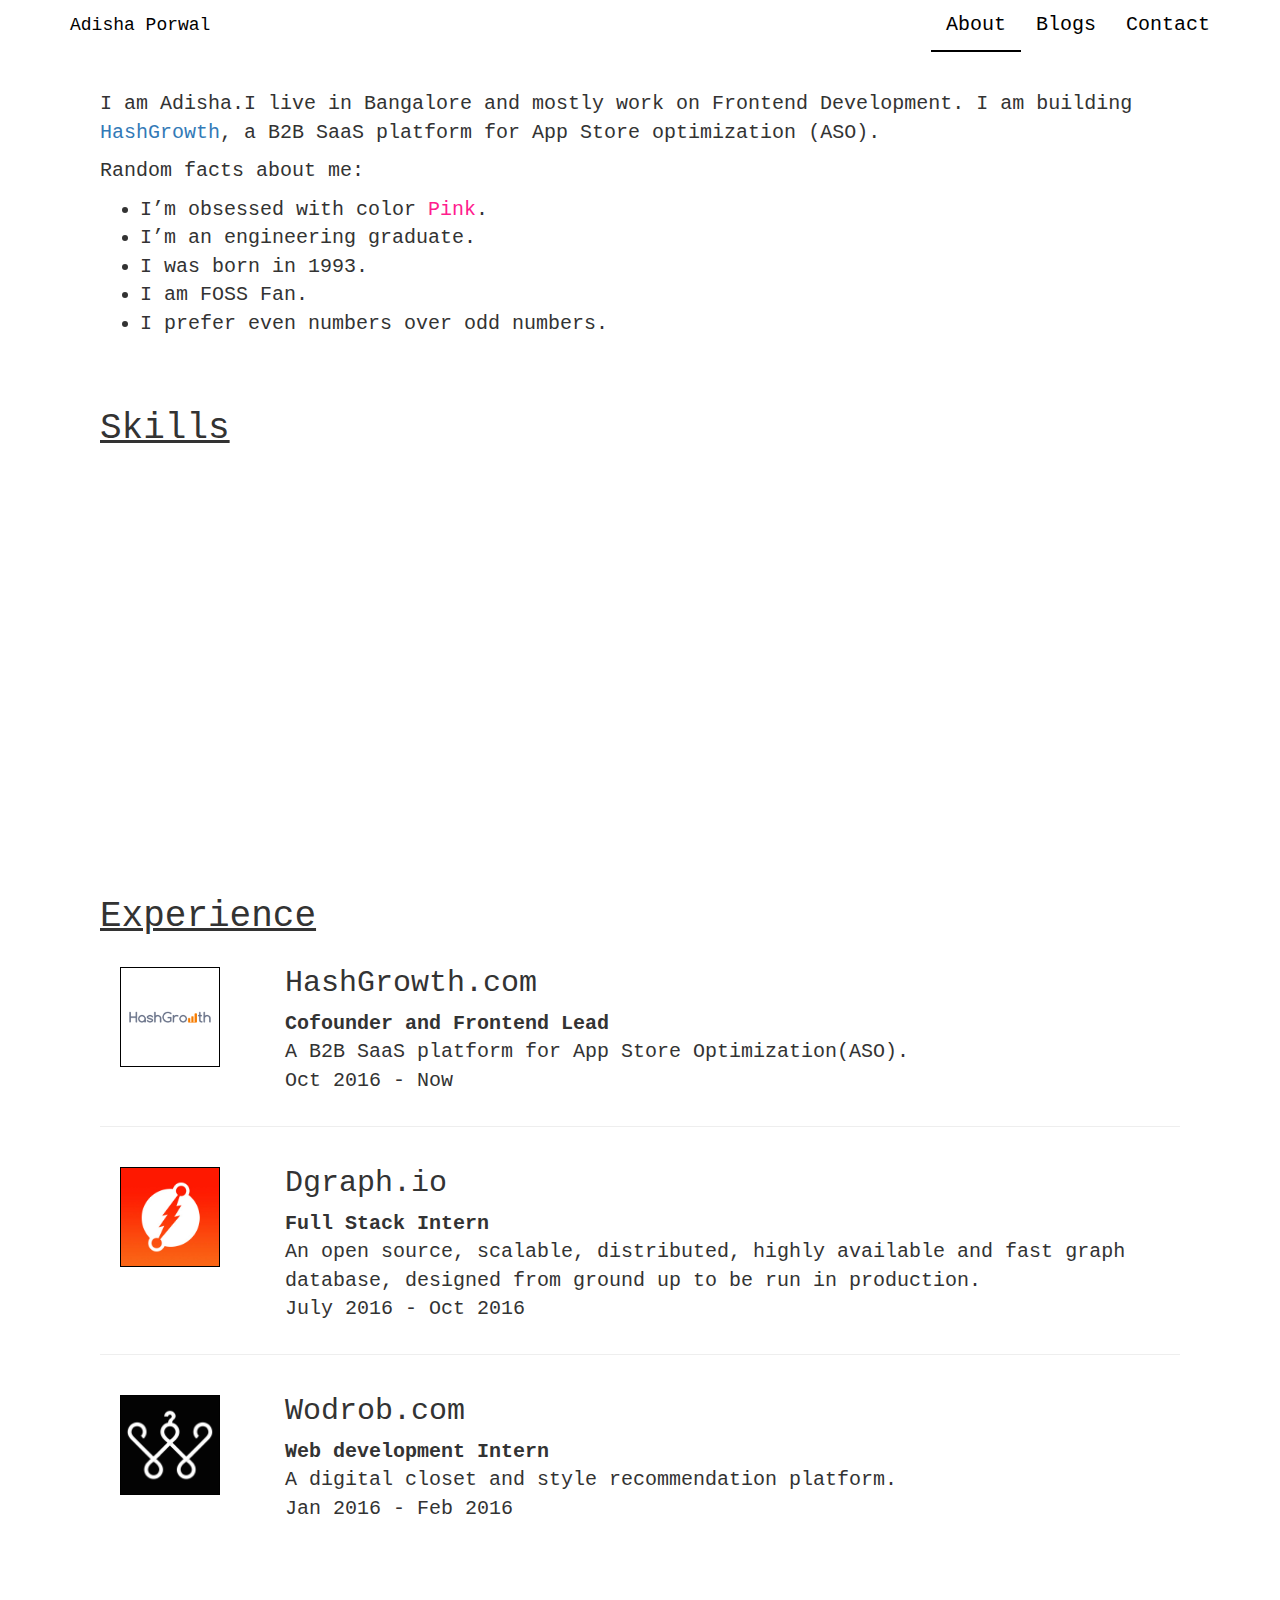
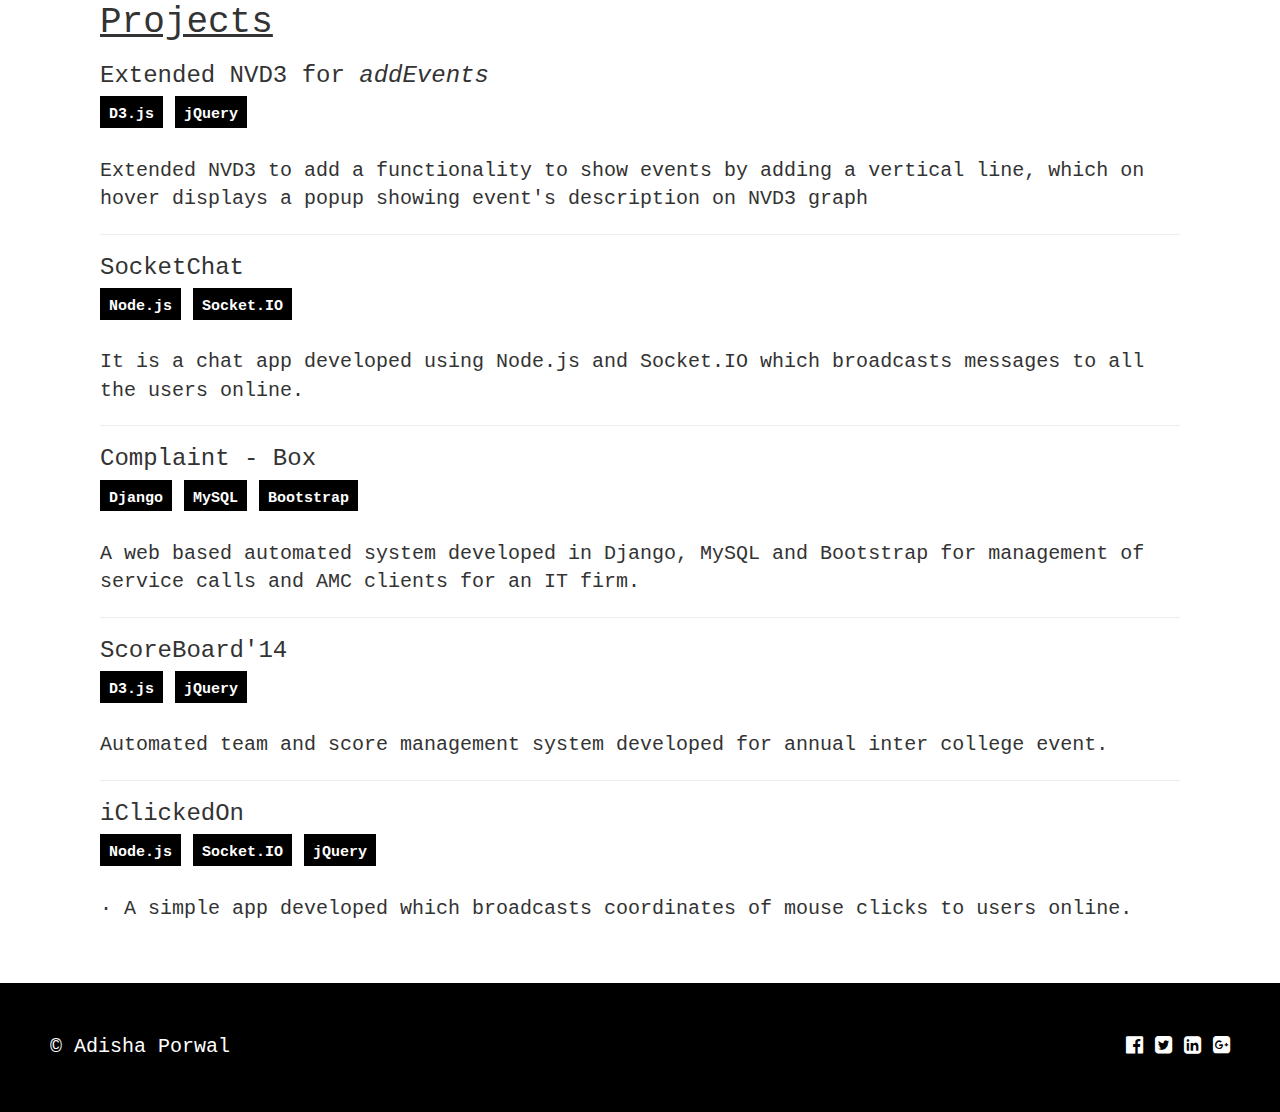
==== about.html @ d69782f2 "first iteration for website" ====
<!DOCTYPE html>
<html>

<head>
    <meta charset="utf-8" />
    <!-- Bootstrap CSS -->
    <link rel="stylesheet" href="css/bootstrap.min.css">
    <link rel="stylesheet" href="css/font-awesome.min.css">
    <link rel="stylesheet" href="css/style.css">
</head>

<body>
    <nav class="navbar navbar-findcond navbar-fixed-top">
        <div class="container">
            <div class="navbar-header">
                <button type="button" class="navbar-toggle collapsed" data-toggle="collapse" data-target="#navbar">
                    <span class="sr-only">Toggle navigation</span>
                    <span class="icon-bar"></span>
                    <span class="icon-bar"></span>
                    <span class="icon-bar"></span>
                </button>
                <a class="navbar-brand" href="index.html">Adisha Porwal</a>
            </div>
            <div class="collapse navbar-collapse" id="navbar">
                <ul class="nav navbar-nav navbar-right">
                    <li class="active"><a href="about.html">About</a></li>
                    <li><a href="#">Blogs</a></li>
                    <li><a href="contact.html">Contact</a></li>
                </ul>
            </div>
        </div>
    </nav>
    <div class="container margin-top">
        <div class="content">
            <p>
                I am Adisha.I live in Bangalore and mostly work on Frontend Development. I am building <a href="http://hashgrowth.com">HashGrowth</a>, a B2B SaaS platform for App Store optimization (ASO).
            </p>
            <p>Random facts about me:</p>
            <ul>
                <li>I’m obsessed with color <span class="pink">Pink</span>.</li>
                <li>I’m an engineering graduate.</li>
                <li>I was born in 1993.</li>
                <li>I am FOSS Fan.</li>
                <li>I prefer even numbers over odd numbers.</li>
            </ul>
            <!-- <p>
            I’m always looking to collaborate on interesting projects with awesome people. Need a hand? I have two – <a href="mailto:porwaladisha@gmail.com">mail me</a>
            </p> -->
            <h1 class="margin-top "><u>Skills</u></h1>
            <div>
                <svg class="skills1">
                </svg>
                <svg class="skills2">
                </svg>
            </div>
            <h1 class=""><u>Experience</u></h1>
            <div>
                <div class="row">
                    <div class="col-md-2">
                        <img src="images/hashgrowth.png" class="img-responsive company-logo">
                    </div>
                    <div class="col-md-10">
                        <h2><a class="company" href="http://hashgrowth.com" target="_blank">HashGrowth.com</a></h2>
                        <strong>Cofounder and Frontend Lead</strong>
                        <p>A B2B SaaS platform for App Store Optimization(ASO).<br>Oct 2016 - Now</p>
                    </div>
                </div>
            </div>
            <hr>
            <div>
                <div class="row">
                    <div class="col-md-2">
                        <img src="images/dgraph.jpg" class="img-responsive company-logo">
                    </div>
                    <div class="col-md-10">
                        <h2><a class="company" href="http://dgraph.io" target="_blank">Dgraph.io</a></h2>
                        <strong>Full Stack Intern</strong>
                        <p>An open source, scalable, distributed, highly available and fast graph database, designed from ground up to be run in production.<br>July 2016 - Oct 2016</p>
                    </div>
                </div>
            </div>
            <hr>
            <div>
                <div class="row">
                    <div class="col-md-2">
                        <img src="images/wodrob.jpg" class="img-responsive company-logo">
                    </div>
                    <div class="col-md-10">
                        <h2><a class="company" href="http://wodrob.com" target="_blank">Wodrob.com</a></h2>
                        <strong>Web development Intern</strong>
                        <p>A digital closet and style recommendation platform.<br>Jan 2016 - Feb 2016</p>
                    </div>
                </div>
            </div>
            <h1 class=" margin-top"><u>Projects</u></h1>
            <div>
                <h3>Extended NVD3 for <i>addEvents</i></h3>
                <span class="label label-black">D3.js</span>
                <span class="label label-black">jQuery</span>
                <br>
                <br>
                <p>Extended NVD3 to add a functionality to show events by adding a vertical line, which on hover displays a popup showing event's description on NVD3 graph</p>
            </div>
            <hr>
            <div>
                <h3>SocketChat</h3>
                <span class="label label-black">Node.js</span>
                <span class="label label-black">Socket.IO</span>
                <br>
                <br>
                <p>It is a chat app developed using Node.js and Socket.IO which broadcasts messages to all the users online.</p>
            </div>
            <hr>
            <div>
                <h3>Complaint - Box</h3>
                <span class="label label-black">Django</span>
                <span class="label label-black">MySQL</span>
                <span class="label label-black">Bootstrap</span>
                <br>
                <br>
                <p>A web based automated system developed in Django, MySQL and Bootstrap for management of service calls and AMC clients for an IT firm.</p>
            </div>
            <hr>
            <div>
                <h3>ScoreBoard'14</i></h3>
                <span class="label label-black">D3.js</span>
                <span class="label label-black">jQuery</span>
                <br>
                <br>
                <p>Automated team and score management system developed for annual inter college event.</p>
            </div>
            <hr>
            <div>
                <h3>iClickedOn</h3>
                <span class="label label-black">Node.js</span>
                <span class="label label-black">Socket.IO</span>
                <span class="label label-black">jQuery</span>
                <br>
                <br>
                <p>· A simple app developed which broadcasts coordinates of mouse clicks to users online.</p>
            </div>
        </div>
    </div>
    <div class="footer">
        © Adisha Porwal
        <div class="pull-right">
            <a href="https://www.facebook.com/i.adisha" class="footer-icon"><i class="fa fa-facebook-official" aria-hidden="true"></i></a>
            <a href="https://twitter.com/TheAdisha" class="footer-icon"><i class="fa fa-twitter-square" aria-hidden="true"></i></a>
            <a href="https://www.linkedin.com/in/adishaporwal/" class="footer-icon"><i class="fa fa-linkedin-square" aria-hidden="true"></i></a>
            <a href="https://plus.google.com/111104287360906217110" class="footer-icon"><i class="fa fa-google-plus-square" aria-hidden="true"></i></a>
        </div>
    </div>
    <!-- Scripts -->
    <script type="text/javascript" src="js/jquery.min.js"></script>
    <script type="text/javascript" src="js/bootstrap.min.js"></script>
    <script src="http://d3js.org/d3.v3.min.js"></script>
    <script>
    function createSkills(svg, json) {
        /* Define the data for the circles */
        var elem = svg.selectAll("g myCircleText")
            .data(json.nodes)

        console.log(elem);
        /*Create and place the "blocks" containing the circle and the text */
        var elemEnter = elem.enter()
            .append("g")
            .attr("transform", function(d) {
                return "translate(" + d.x + ",80)"
            })

        /*Create the circle for each block */
        var circle = elemEnter.append("circle")
            .attr("r", function(d) {
                return d.r
            })
            .attr("stroke", "black")
            .attr("stroke-width", "10px")
            .attr("fill", "white")
            .attr("stroke-dasharray", function(d) {
                return d.arr + " 503"
            })

        /* Create the text for each block */
        elemEnter.append("text")
            .attr("dx", function(d) {
                return d.left
            })
            .text(function(d) {
                return d.label
            })
    }
    var svg = d3.select(".skills1"),
        json = {
            "nodes": [{
                "x": 80,
                "r": 70,
                "left": -55,
                "arr": 500,
                "label": "JavaScript"
            }, {
                "x": 260,
                "r": 70,
                "left": -35,
                "arr": 400,
                "label": "jQuery"
            }, {
                "x": 440,
                "r": 70,
                "left": -25,
                "arr": 380,
                "label": "NVD3"
            }, {
                "x": 620,
                "r": 70,
                "left": -35,
                "arr": 290,
                "label": "Node.js"
            }, {
                "x": 800,
                "r": 70,
                "left": -25,
                "arr": 500,
                "label": "HTML"
            }, {
                "x": 980,
                "r": 70,
                "left": -35,
                "arr": 500,
                "label": "CSS"
            }]
        };
    createSkills(svg, json);
    svg = d3.select(".skills2");
    json = {
        "nodes": [{
            "x": 80,
            "r": 70,
            "left": -50,
            "arr": 500,
            "label": "Bootstrap"
        }, {
            "x": 260,
            "r": 70,
            "left": -50,
            "arr": 390,
            "label": "MySQL"
        }, {
            "x": 980,
            "r": 70,
            "left": -50,
            "arr": 430,
            "label": "Linux"
        }, {
            "x": 440,
            "r": 70,
            "left": -50,
            "arr": 220,
            "label": "Golang"
        }, {
            "x": 620,
            "r": 70,
            "left": -50,
            "arr": 250,
            "label": "Python"
        }, {
            "x": 800,
            "left": -50,
            "r": 70,
            "arr": 430,
            "label": "Git"
        }]
    };
    createSkills(svg, json);
    </script>
</body>

</html>
---- css/style.css ----
#return-to-top {
    position: fixed;
    bottom: 20px;
    right: 20px;
    background-color: #ff9999;
    width: 30px;
    height: 30px;
    display: block;
    text-decoration: none;
    border-radius: 100%;
    display: none;
}

#return-to-top span {
    color: #fff;
    padding: 3px 5px;
    position: relative;
}

nav.navbar-findcond {
    background: #fff;
    border-color: #fff;
}

nav.navbar-findcond a {
    color: #000;
}

nav.navbar-findcond ul.navbar-nav a {
    color: #000;
    border-style: solid;
    border-width: 0 0 2px 0;
    border-color: #fff;
}

nav.navbar-findcond ul.navbar-nav li.active a {
    color: #000;
    border-style: solid;
    border-width: 0 0 2px 0;
    border-color: #000;
}

nav.navbar-findcond ul.navbar-nav a:hover,
nav.navbar-findcond ul.navbar-nav a:visited,
nav.navbar-findcond ul.navbar-nav a:focus,
nav.navbar-findcond ul.navbar-nav a:active {
    background: #fff;
}

nav.navbar-findcond ul.navbar-nav a:hover {
    border-color: #000;
}

nav.navbar-findcond li.divider {
    background: #ccc;
}

nav.navbar-findcond button.navbar-toggle {
    background: #000;
    border-radius: 2px;
}

nav.navbar-findcond button.navbar-toggle:hover {
    background: #999;
}

nav.navbar-findcond button.navbar-toggle > span.icon-bar {
    background: #fff;
}

nav.navbar-findcond ul.dropdown-menu {
    border: 0;
    background: #fff;
    border-radius: 4px;
    margin: 4px 0;
    box-shadow: 0 0 4px 0 #ccc;
}

nav.navbar-findcond ul.dropdown-menu > li > a {
    color: #444;
}

nav.navbar-findcond ul.dropdown-menu > li > a:hover {
    background: #000;
    color: #fff;
}

nav.navbar-findcond span.badge {
    background: #000;
    font-weight: normal;
    font-size: 11px;
    margin: 0 4px;
}

nav.navbar-findcond span.badge.new {
    background: rgba(255, 0, 0, 0.8);
    color: #fff;
}

body {
    font-family: "Courier";
    font-size: 20px;
}

.intro-div button {
    border: 1px solid #fff;
    color: #fff;
    padding: 2px 5px;
    font-size: 20px;
    background-color: #000;
}

.intro-div {
    height: 100vh;
    min-height: 100%;
    max-height: 100%;
    color: #fff;
    background-color: #000;
    padding-left: 15%;
    padding-top: 15%;
}

.intro-div p {
    font-size: 40px;
    white-space: nowrap;
    overflow: hidden;
    width: 20em;
    animation: type 4s steps(30, end);
}

.intro-div p:nth-child(2) {
    animation: type2 8s steps(40, end);
}

.intro-div p a {
    text-decoration: none;
}


/*
.intro-div p span {
    animation: blink 2s infinite;
}
*/

@keyframes type {
    from {
        width: 0;
    }
}

@keyframes type2 {
    0% {
        width: 0;
    }
    50% {
        width: 0;
    }
    100% {
        width: 100;
    }
}


/*@keyframes blink {
    to {
        opacity: .0;
    }
}
*/

::selection {
    background: black;
}

.know-more-btn {
    -webkit-animation: seconds 1.0s forwards;
    -webkit-animation-iteration-count: 1;
    -webkit-animation-delay: 8s;
    animation: seconds 1.0s forwards;
    animation-iteration-count: 1;
    animation-delay: 8s;
    visibility: hidden;
}

@keyframes seconds {
    0% {
        opacity: 0;
    }
    100% {
        visibility: visible;
        opacity: 1;
    }
}

.hide {
    display: none;
}

.margin-top {
    margin-top: 70px;
}

.content {
    padding: 20px 30px;
    min-height: 500px;
}

.label-black {
    background-color: #000;
    padding-top: 10px;
    border-radius: 0px;
}

.skills1,
.skills2 {
    width: 100%;
    height: 200px;
}

.company-logo {
    width: 100px;
    height: 100px;
    border: 1px solid #000;
    margin-top: 20px;
    margin-left: 20px;
}

.company,
.footer-icon {
    color: inherit;
    text-decoration: none;
}

.footer-icon:visited {
    text-decoration: none;
    color: inherit;
}

.footer-icon:hover {
    text-decoration: none;
    color: inherit;
}

.footer-icon:focus {
    text-decoration: none;
    color: inherit;
}

.footer-icon:hover,
.footer-icon:active {
    text-decoration: none;
    color: inherit;
}

.footer {
    margin-top: 30px;
    background-color: #000;
    color: #fff;
    padding: 50px;
}

.hire {
    border: 1px solid #000;
    color: #000;
    padding: 2px 5px;
    margin-right: 20px;
    font-size: 20px;
    background-color: #fff;
}

.pink {
    color: #ff1d8e;
}

.black {
    color: #000;
}
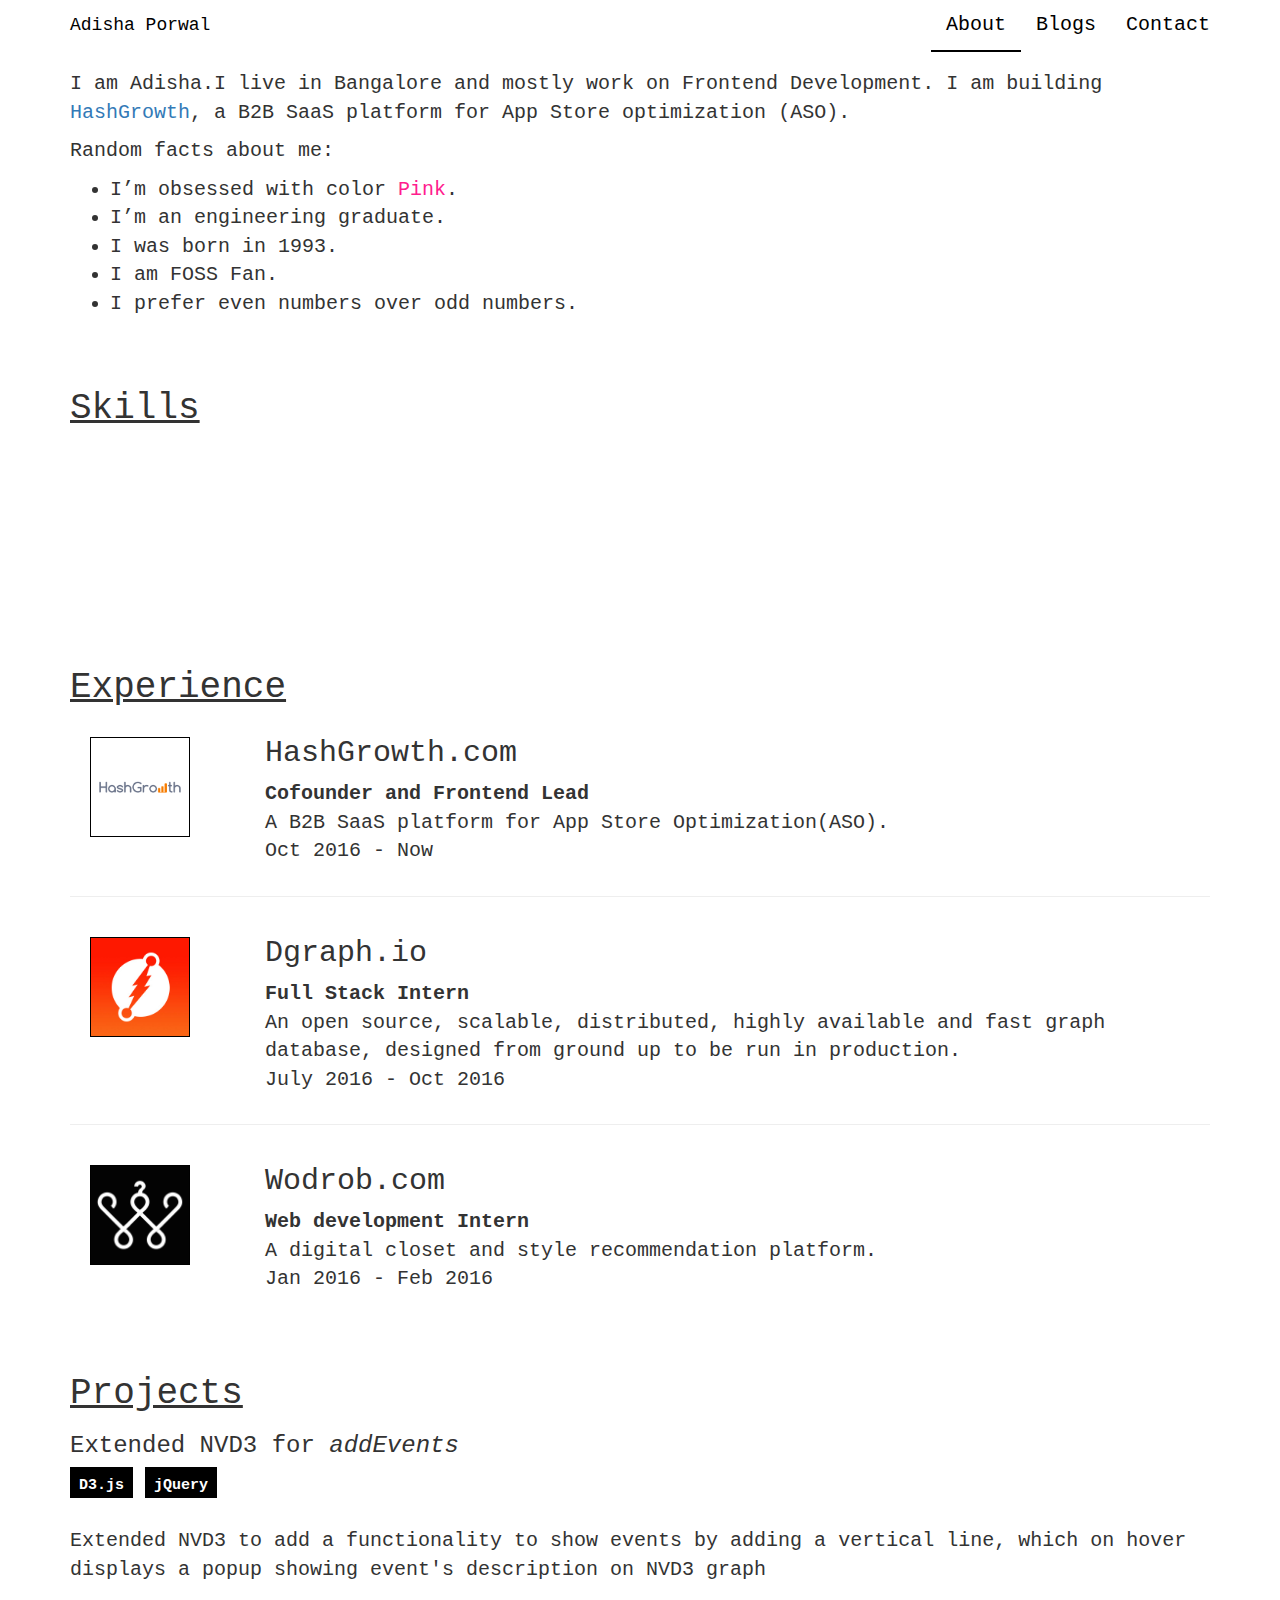
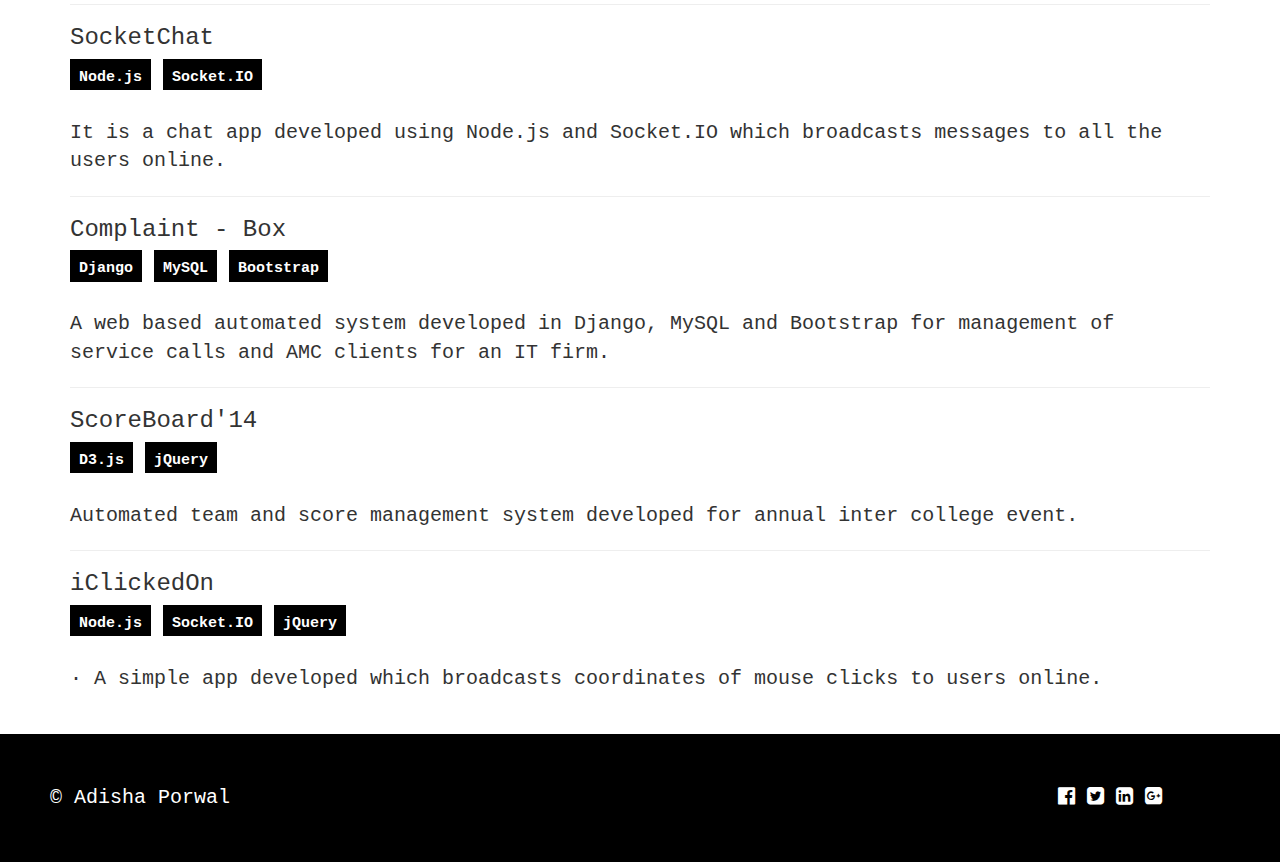
==== commit f2171537: "responsive skills div" ====
--- a/about.html
+++ b/about.html
@@ -3,6 +3,7 @@
 
 <head>
     <meta charset="utf-8" />
+    <meta name="viewport" content="width=device-width, user-scalable=no">
     <!-- Bootstrap CSS -->
     <link rel="stylesheet" href="css/bootstrap.min.css">
     <link rel="stylesheet" href="css/font-awesome.min.css">
@@ -43,15 +44,10 @@
                 <li>I am FOSS Fan.</li>
                 <li>I prefer even numbers over odd numbers.</li>
             </ul>
-            <!-- <p>
-            I’m always looking to collaborate on interesting projects with awesome people. Need a hand? I have two – <a href="mailto:porwaladisha@gmail.com">mail me</a>
-            </p> -->
             <h1 class="margin-top "><u>Skills</u></h1>
             <div>
-                <svg class="skills1">
-                </svg>
-                <svg class="skills2">
-                </svg>
+                <div class="row skills">
+                </div>
             </div>
             <h1 class=""><u>Experience</u></h1>
             <div>
@@ -62,7 +58,8 @@
                     <div class="col-md-10">
                         <h2><a class="company" href="http://hashgrowth.com" target="_blank">HashGrowth.com</a></h2>
                         <strong>Cofounder and Frontend Lead</strong>
-                        <p>A B2B SaaS platform for App Store Optimization(ASO).<br>Oct 2016 - Now</p>
+                        <p>A B2B SaaS platform for App Store Optimization(ASO).
+                            <br>Oct 2016 - Now</p>
                     </div>
                 </div>
             </div>
@@ -75,7 +72,8 @@
                     <div class="col-md-10">
                         <h2><a class="company" href="http://dgraph.io" target="_blank">Dgraph.io</a></h2>
                         <strong>Full Stack Intern</strong>
-                        <p>An open source, scalable, distributed, highly available and fast graph database, designed from ground up to be run in production.<br>July 2016 - Oct 2016</p>
+                        <p>An open source, scalable, distributed, highly available and fast graph database, designed from ground up to be run in production.
+                            <br>July 2016 - Oct 2016</p>
                     </div>
                 </div>
             </div>
@@ -88,7 +86,8 @@
                     <div class="col-md-10">
                         <h2><a class="company" href="http://wodrob.com" target="_blank">Wodrob.com</a></h2>
                         <strong>Web development Intern</strong>
-                        <p>A digital closet and style recommendation platform.<br>Jan 2016 - Feb 2016</p>
+                        <p>A digital closet and style recommendation platform.
+                            <br>Jan 2016 - Feb 2016</p>
                     </div>
                 </div>
             </div>
@@ -142,136 +141,25 @@
         </div>
     </div>
     <div class="footer">
-        © Adisha Porwal
-        <div class="pull-right">
-            <a href="https://www.facebook.com/i.adisha" class="footer-icon"><i class="fa fa-facebook-official" aria-hidden="true"></i></a>
-            <a href="https://twitter.com/TheAdisha" class="footer-icon"><i class="fa fa-twitter-square" aria-hidden="true"></i></a>
-            <a href="https://www.linkedin.com/in/adishaporwal/" class="footer-icon"><i class="fa fa-linkedin-square" aria-hidden="true"></i></a>
-            <a href="https://plus.google.com/111104287360906217110" class="footer-icon"><i class="fa fa-google-plus-square" aria-hidden="true"></i></a>
+        <div class="row">
+            <div class="col-md-10">
+                © Adisha Porwal
+            </div>
+            <div class="col-md-2">
+                <div>
+                    <a href="https://www.facebook.com/i.adisha" class="footer-icon"><i class="fa fa-facebook-official" aria-hidden="true"></i></a>
+                    <a href="https://twitter.com/TheAdisha" class="footer-icon"><i class="fa fa-twitter-square" aria-hidden="true"></i></a>
+                    <a href="https://www.linkedin.com/in/adishaporwal/" class="footer-icon"><i class="fa fa-linkedin-square" aria-hidden="true"></i></a>
+                    <a href="https://plus.google.com/111104287360906217110" class="footer-icon"><i class="fa fa-google-plus-square" aria-hidden="true"></i></a>
+                </div>
+            </div>
         </div>
     </div>
     <!-- Scripts -->
     <script type="text/javascript" src="js/jquery.min.js"></script>
     <script type="text/javascript" src="js/bootstrap.min.js"></script>
     <script src="http://d3js.org/d3.v3.min.js"></script>
-    <script>
-    function createSkills(svg, json) {
-        /* Define the data for the circles */
-        var elem = svg.selectAll("g myCircleText")
-            .data(json.nodes)
-
-        console.log(elem);
-        /*Create and place the "blocks" containing the circle and the text */
-        var elemEnter = elem.enter()
-            .append("g")
-            .attr("transform", function(d) {
-                return "translate(" + d.x + ",80)"
-            })
-
-        /*Create the circle for each block */
-        var circle = elemEnter.append("circle")
-            .attr("r", function(d) {
-                return d.r
-            })
-            .attr("stroke", "black")
-            .attr("stroke-width", "10px")
-            .attr("fill", "white")
-            .attr("stroke-dasharray", function(d) {
-                return d.arr + " 503"
-            })
-
-        /* Create the text for each block */
-        elemEnter.append("text")
-            .attr("dx", function(d) {
-                return d.left
-            })
-            .text(function(d) {
-                return d.label
-            })
-    }
-    var svg = d3.select(".skills1"),
-        json = {
-            "nodes": [{
-                "x": 80,
-                "r": 70,
-                "left": -55,
-                "arr": 500,
-                "label": "JavaScript"
-            }, {
-                "x": 260,
-                "r": 70,
-                "left": -35,
-                "arr": 400,
-                "label": "jQuery"
-            }, {
-                "x": 440,
-                "r": 70,
-                "left": -25,
-                "arr": 380,
-                "label": "NVD3"
-            }, {
-                "x": 620,
-                "r": 70,
-                "left": -35,
-                "arr": 290,
-                "label": "Node.js"
-            }, {
-                "x": 800,
-                "r": 70,
-                "left": -25,
-                "arr": 500,
-                "label": "HTML"
-            }, {
-                "x": 980,
-                "r": 70,
-                "left": -35,
-                "arr": 500,
-                "label": "CSS"
-            }]
-        };
-    createSkills(svg, json);
-    svg = d3.select(".skills2");
-    json = {
-        "nodes": [{
-            "x": 80,
-            "r": 70,
-            "left": -50,
-            "arr": 500,
-            "label": "Bootstrap"
-        }, {
-            "x": 260,
-            "r": 70,
-            "left": -50,
-            "arr": 390,
-            "label": "MySQL"
-        }, {
-            "x": 980,
-            "r": 70,
-            "left": -50,
-            "arr": 430,
-            "label": "Linux"
-        }, {
-            "x": 440,
-            "r": 70,
-            "left": -50,
-            "arr": 220,
-            "label": "Golang"
-        }, {
-            "x": 620,
-            "r": 70,
-            "left": -50,
-            "arr": 250,
-            "label": "Python"
-        }, {
-            "x": 800,
-            "left": -50,
-            "r": 70,
-            "arr": 430,
-            "label": "Git"
-        }]
-    };
-    createSkills(svg, json);
-    </script>
+    <script type="text/javascript" src="js/script.js"></script>
 </body>
 
 </html>
--- a/css/style.css
+++ b/css/style.css
@@ -202,8 +202,7 @@
 }
 
 .content {
-    padding: 20px 30px;
-    min-height: 500px;
+    min-height: 400px;
 }
 
 .label-black {
@@ -212,12 +211,12 @@
     border-radius: 0px;
 }
 
-.skills1,
+/*.skills1,
 .skills2 {
     width: 100%;
     height: 200px;
 }
-
+*/
 .company-logo {
     width: 100px;
     height: 100px;
@@ -276,3 +275,8 @@
 .black {
     color: #000;
 }
+
+
+.skillsets {
+    height: 200px;
+}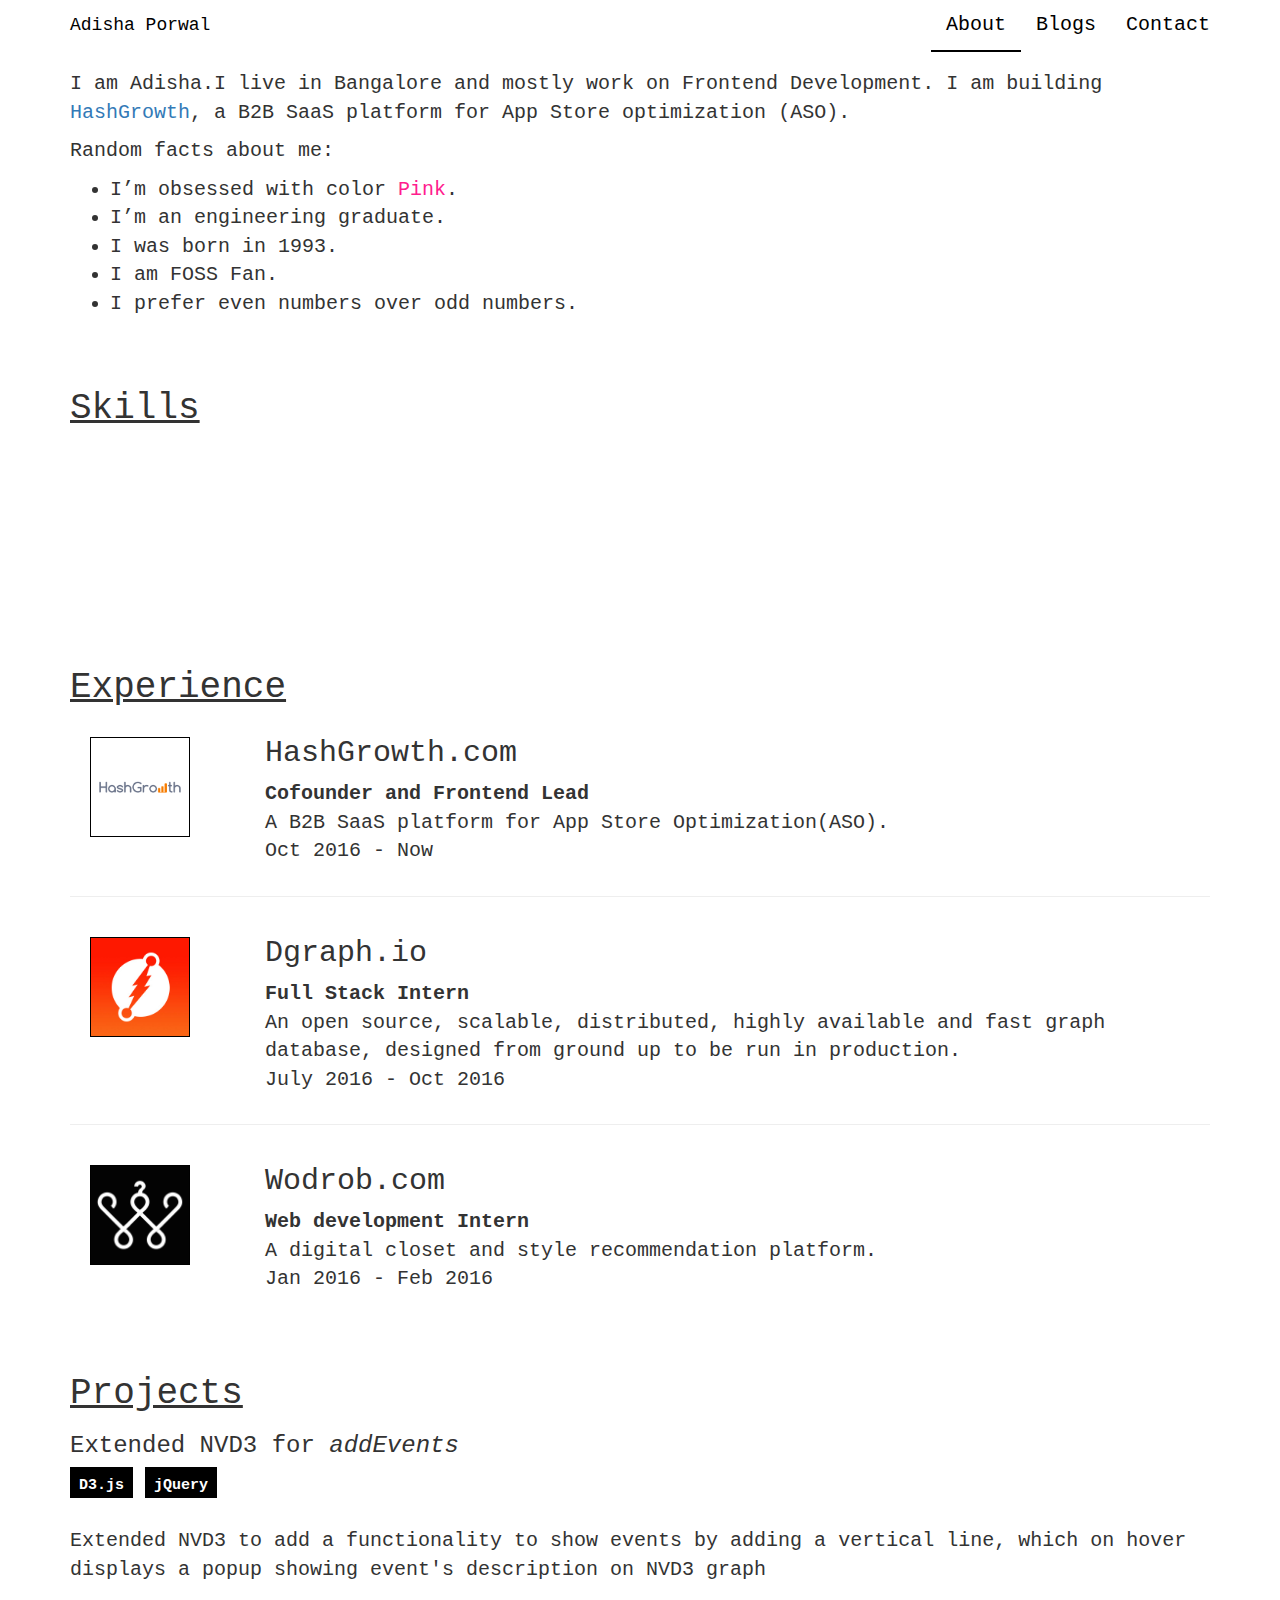
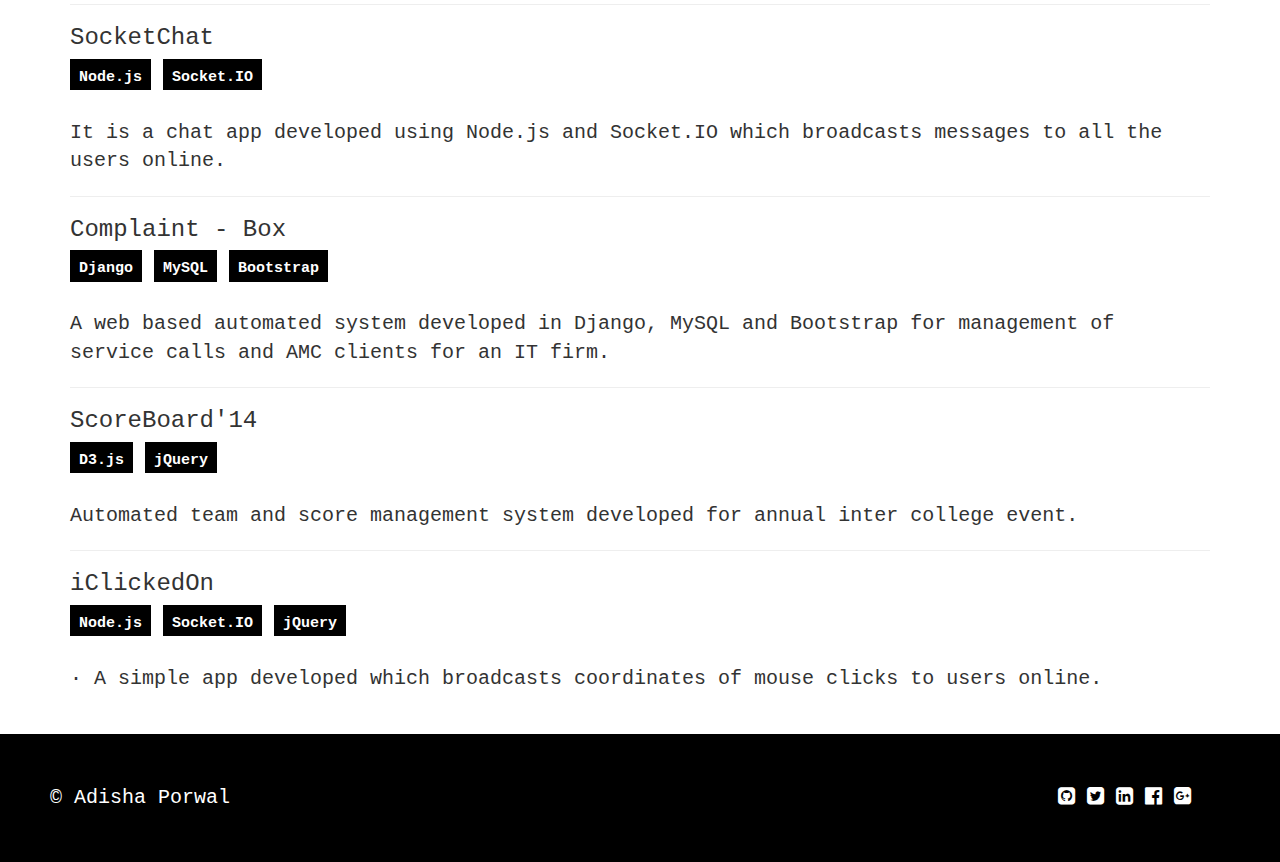
==== commit 55b1baa0: "add githublink" ====
--- a/about.html
+++ b/about.html
@@ -147,9 +147,10 @@
             </div>
             <div class="col-md-2">
                 <div>
-                    <a href="https://www.facebook.com/i.adisha" class="footer-icon"><i class="fa fa-facebook-official" aria-hidden="true"></i></a>
+                    <a href="https://www.github.com/adishap" class="footer-icon"><i class="fa fa-github-square" aria-hidden="true"></i></a>
                     <a href="https://twitter.com/TheAdisha" class="footer-icon"><i class="fa fa-twitter-square" aria-hidden="true"></i></a>
                     <a href="https://www.linkedin.com/in/adishaporwal/" class="footer-icon"><i class="fa fa-linkedin-square" aria-hidden="true"></i></a>
+                    <a href="https://www.facebook.com/i.adisha" class="footer-icon"><i class="fa fa-facebook-official" aria-hidden="true"></i></a>
                     <a href="https://plus.google.com/111104287360906217110" class="footer-icon"><i class="fa fa-google-plus-square" aria-hidden="true"></i></a>
                 </div>
             </div>
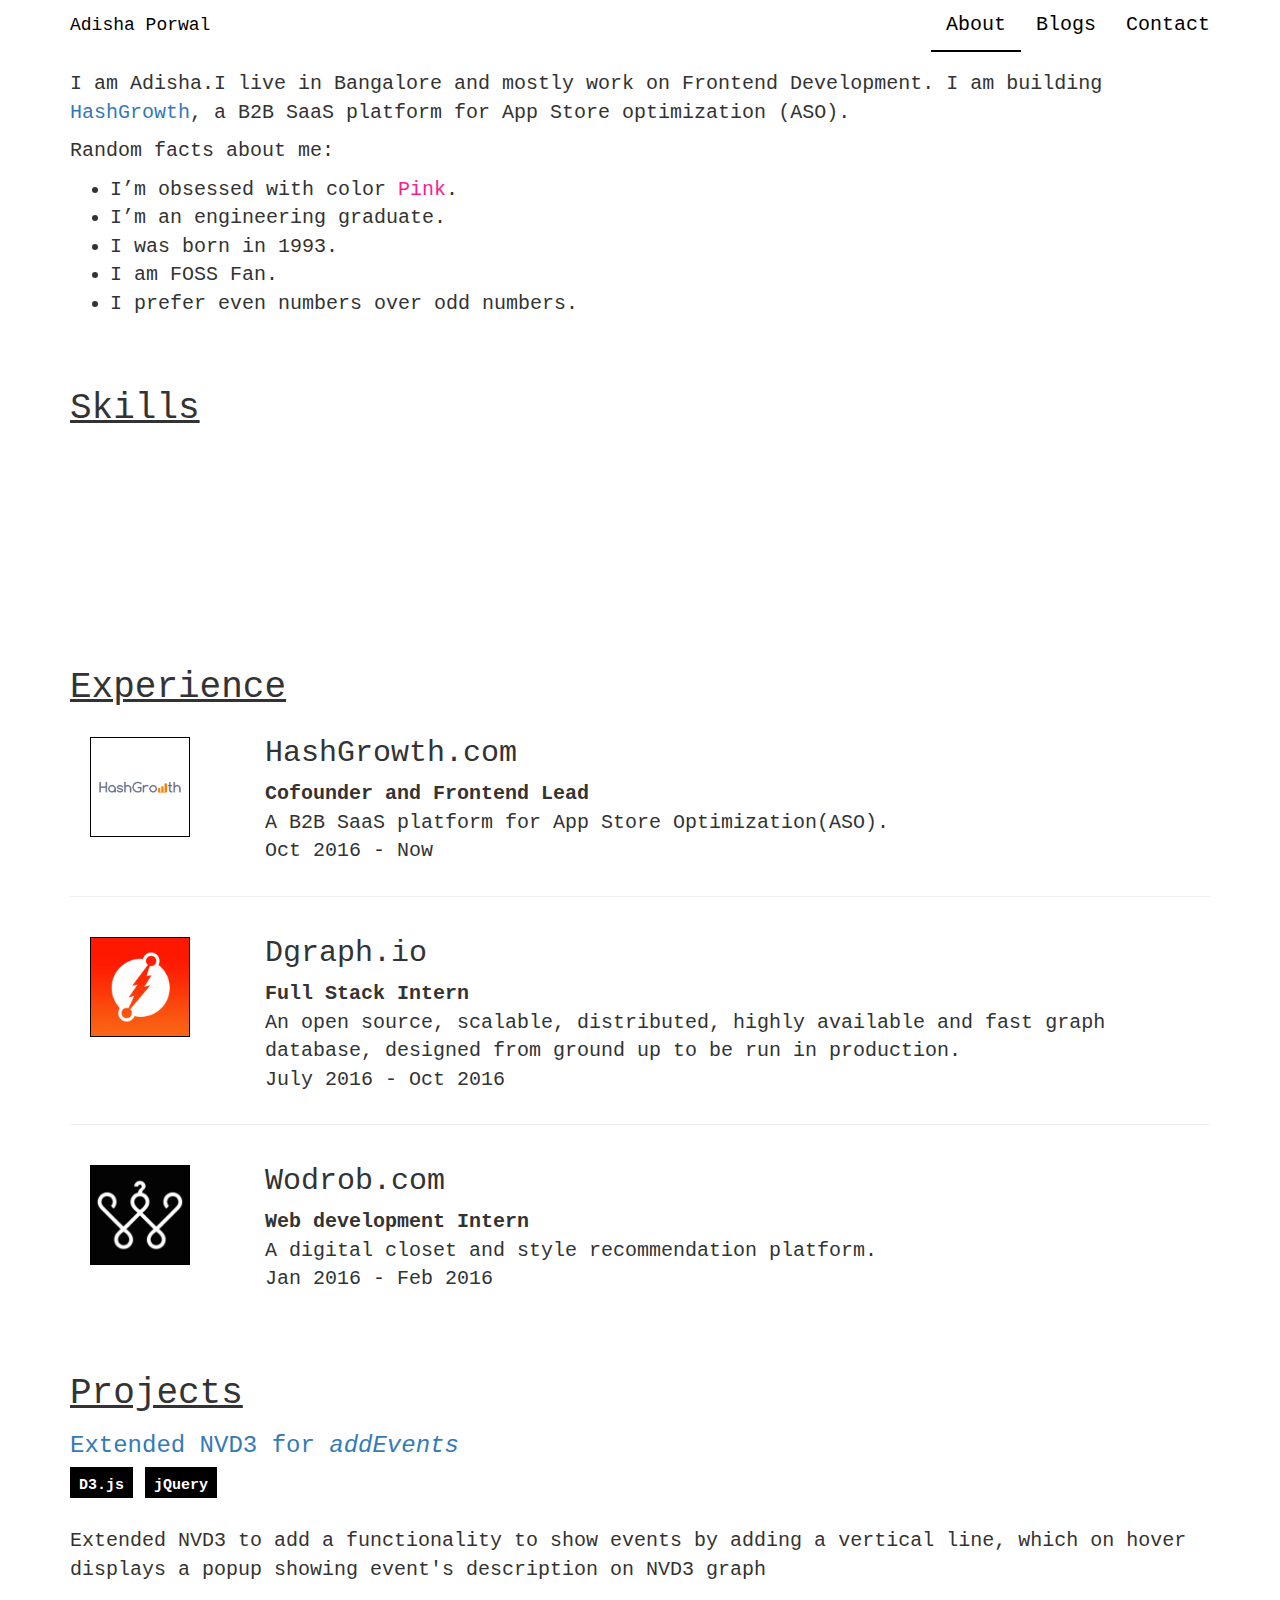
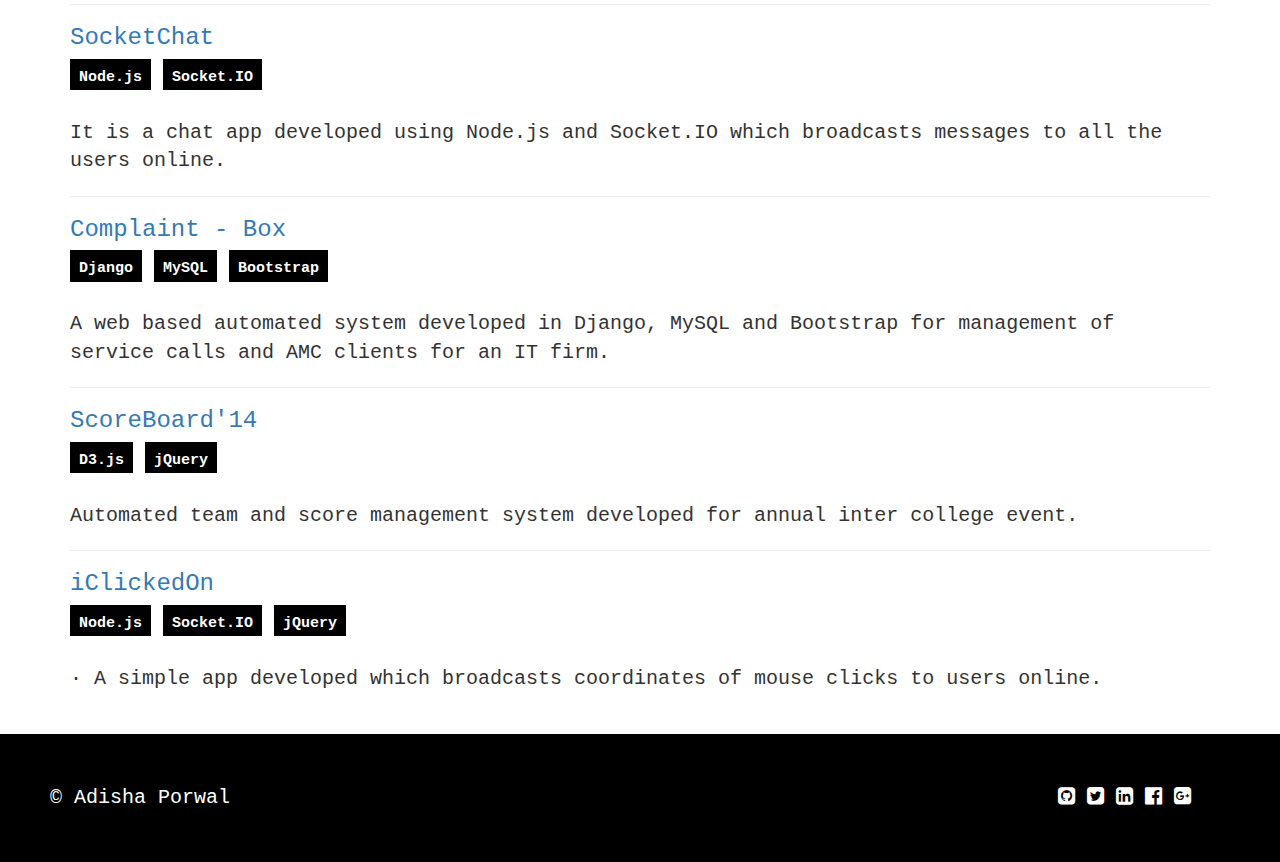
==== commit 58720296: "add links to projects" ====
--- a/about.html
+++ b/about.html
@@ -3,6 +3,7 @@
 
 <head>
     <meta charset="utf-8" />
+    <title>About Adisha</title>
     <meta name="viewport" content="width=device-width, user-scalable=no">
     <!-- Bootstrap CSS -->
     <link rel="stylesheet" href="css/bootstrap.min.css">
@@ -93,7 +94,7 @@
             </div>
             <h1 class=" margin-top"><u>Projects</u></h1>
             <div>
-                <h3>Extended NVD3 for <i>addEvents</i></h3>
+                <h3><a target="_blank" href="https://github.com/HashGrowth/nvd3">Extended NVD3 for <i>addEvents</i></a></h3>
                 <span class="label label-black">D3.js</span>
                 <span class="label label-black">jQuery</span>
                 <br>
@@ -102,7 +103,7 @@
             </div>
             <hr>
             <div>
-                <h3>SocketChat</h3>
+                <h3><a target="_blank" href="http://letschat.adishap.com/">SocketChat</a></h3>
                 <span class="label label-black">Node.js</span>
                 <span class="label label-black">Socket.IO</span>
                 <br>
@@ -111,7 +112,7 @@
             </div>
             <hr>
             <div>
-                <h3>Complaint - Box</h3>
+                <h3><a target="_blank" href="https://github.com/adishap/complaint_box">Complaint - Box</a></h3>
                 <span class="label label-black">Django</span>
                 <span class="label label-black">MySQL</span>
                 <span class="label label-black">Bootstrap</span>
@@ -121,7 +122,7 @@
             </div>
             <hr>
             <div>
-                <h3>ScoreBoard'14</i></h3>
+                <h3><a target="_blank" href="https://github.com/adishap/Event-Result-View">ScoreBoard'14</a></h3>
                 <span class="label label-black">D3.js</span>
                 <span class="label label-black">jQuery</span>
                 <br>
@@ -130,7 +131,7 @@
             </div>
             <hr>
             <div>
-                <h3>iClickedOn</h3>
+                <h3><a target="_blank" href="https://github.com/adishap/iClickedOn">iClickedOn</a></h3>
                 <span class="label label-black">Node.js</span>
                 <span class="label label-black">Socket.IO</span>
                 <span class="label label-black">jQuery</span>
@@ -147,11 +148,11 @@
             </div>
             <div class="col-md-2">
                 <div>
-                    <a href="https://www.github.com/adishap" class="footer-icon"><i class="fa fa-github-square" aria-hidden="true"></i></a>
-                    <a href="https://twitter.com/TheAdisha" class="footer-icon"><i class="fa fa-twitter-square" aria-hidden="true"></i></a>
-                    <a href="https://www.linkedin.com/in/adishaporwal/" class="footer-icon"><i class="fa fa-linkedin-square" aria-hidden="true"></i></a>
-                    <a href="https://www.facebook.com/i.adisha" class="footer-icon"><i class="fa fa-facebook-official" aria-hidden="true"></i></a>
-                    <a href="https://plus.google.com/111104287360906217110" class="footer-icon"><i class="fa fa-google-plus-square" aria-hidden="true"></i></a>
+                    <a href="https://www.github.com/adishap" class="footer-icon" target="_blank"><i class="fa fa-github-square" aria-hidden="true"></i></a>
+                    <a href="https://twitter.com/TheAdisha" class="footer-icon" target="_blank"><i class="fa fa-twitter-square" aria-hidden="true"></i></a>
+                    <a href="https://www.linkedin.com/in/adishaporwal/" class="footer-icon" target="_blank"><i class="fa fa-linkedin-square" aria-hidden="true"></i></a>
+                    <a href="https://www.facebook.com/i.adisha" class="footer-icon" target="_blank"><i class="fa fa-facebook-official" aria-hidden="true"></i></a>
+                    <a href="https://plus.google.com/111104287360906217110" class="footer-icon" target="_blank"><i class="fa fa-google-plus-square" aria-hidden="true"></i></a>
                 </div>
             </div>
         </div>
--- a/css/style.css
+++ b/css/style.css
@@ -100,6 +100,7 @@
 body {
     font-family: "Courier";
     font-size: 20px;
+    overflow-x: hidden;
 }
 
 .intro-div button {
@@ -136,13 +137,6 @@
     text-decoration: none;
 }
 
-
-/*
-.intro-div p span {
-    animation: blink 2s infinite;
-}
-*/
-
 @keyframes type {
     from {
         width: 0;
@@ -159,18 +153,6 @@
     100% {
         width: 100;
     }
-}
-
-
-/*@keyframes blink {
-    to {
-        opacity: .0;
-    }
-}
-*/
-
-::selection {
-    background: black;
 }
 
 .know-more-btn {
@@ -211,12 +193,6 @@
     border-radius: 0px;
 }
 
-/*.skills1,
-.skills2 {
-    width: 100%;
-    height: 200px;
-}
-*/
 .company-logo {
     width: 100px;
     height: 100px;
@@ -276,7 +252,6 @@
     color: #000;
 }
 
-
 .skillsets {
     height: 200px;
-}+}
